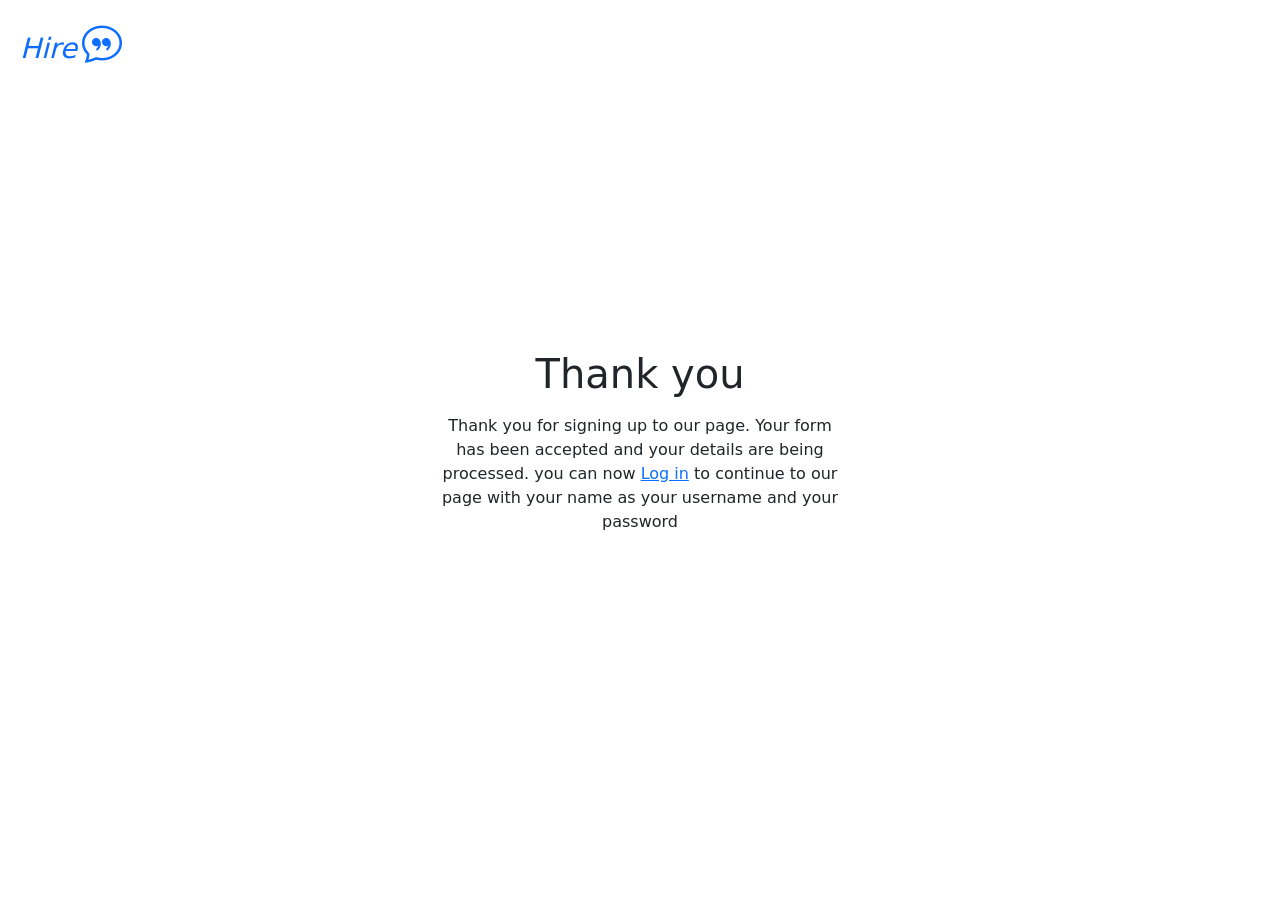
==== form-processed.html @ 8144b213 "first commit" ====
<!-- @format -->

<!DOCTYPE html>
<html lang="en">
	<head>
		<meta charset="UTF-8" />
		<meta name="viewport" content="width=device-width, initial-scale=1.0" />
		<script
			src="https://cdn.jsdelivr.net/npm/@popperjs/core@2.11.8/dist/umd/popper.min.js"
			integrity="sha384-I7E8VVD/ismYTF4hNIPjVp/Zjvgyol6VFvRkX/vR+Vc4jQkC+hVqc2pM8ODewa9r"
			crossorigin="anonymous"
		></script>
		<script
			src="https://cdn.jsdelivr.net/npm/bootstrap@5.3.5/dist/js/bootstrap.min.js"
			integrity="sha384-VQqxDN0EQCkWoxt/0vsQvZswzTHUVOImccYmSyhJTp7kGtPed0Qcx8rK9h9YEgx+"
			crossorigin="anonymous"
		></script>
		<link
			href="https://cdn.jsdelivr.net/npm/bootstrap@5.3.5/dist/css/bootstrap.min.css"
			rel="stylesheet"
			integrity="sha384-SgOJa3DmI69IUzQ2PVdRZhwQ+dy64/BUtbMJw1MZ8t5HZApcHrRKUc4W0kG879m7"
			crossorigin="anonymous"
		/>
		<link rel="stylesheet" href="style.css" />
		<link
			rel="stylesheet"
			href="https://cdn.jsdelivr.net/npm/bootstrap-icons@1.3.0/font/bootstrap-icons.css"
		/>
		<link rel="stylesheet" href="./form.css" />
		<title>Form processed</title>
	</head>
	<body class="d-flex justify-content-center align-items-center">
		<div class="container p-3 p-md-5">
			<div class="fst-italic web-logo">
				<a href="./index.html">
					<span class="h3">Hire</span>
					<i class="bi bi-chat-quote h1"></i>
				</a>
			</div>
			<h1 class="text-center mb-3">Thank you</h1>
			<p class="text-center">
				Thank you for signing up to our page. Your form has been accepted and
				your details are being processed. you can now
				<span><a href="./log-in.html">Log in</a></span> to continue to our page
				with your name as your username and your password
			</p>
		</div>
	</body>
</html>
---- form.css ----
body,html{
    width: 100vw;
    height: 100vh;
}
label{
    position: relative;
}
label::after{
    position: absolute;
    content: "*";
    right: -10px;
    top: -2px;
    font-weight: 700;
    color: rgba(241, 22, 22, 0.79);
    border-radius: 50%;
}
.container{
    width: 500px;
}
.call-out{
    position: relative;
    width: fit-content;
    height: fit-content;
    background-color: rgb(6, 74, 246);
    border-radius: 70% 50% 60% 50%;
    z-index: 10;
}
.call-out::after{
    content: '';
    position: absolute;
    width: 0;
    height: 0;
    border: 10px solid transparent ;
    border-top: 40px solid rgb(6, 74, 246);
    border-top-right-radius: 50px;
    bottom: -20px;
    transform: rotate(34deg);
    right: 5px;
    z-index: -1;
}
.mt-3{
    float: right;
}
.back-btn{
    position: absolute;
    top: 20px;
    right: 50px;
}
.btn{
    min-width: 120px;
}
.web-logo{
    position: absolute;
    top: 20px;
    left: 20px;
}
.web-logo a{
    text-decoration: none;
}
@media screen and (max-width:800px) {
    .back-btn{
        position: relative;
        top: 0;
        bottom: 0;
        right: 0;
    }
    .web-logo{
        top: 10px;
        left: 10px;
    }
    
}
@media screen and (max-width:500px) {
    .container{
        width: 100%;
    }
    
}
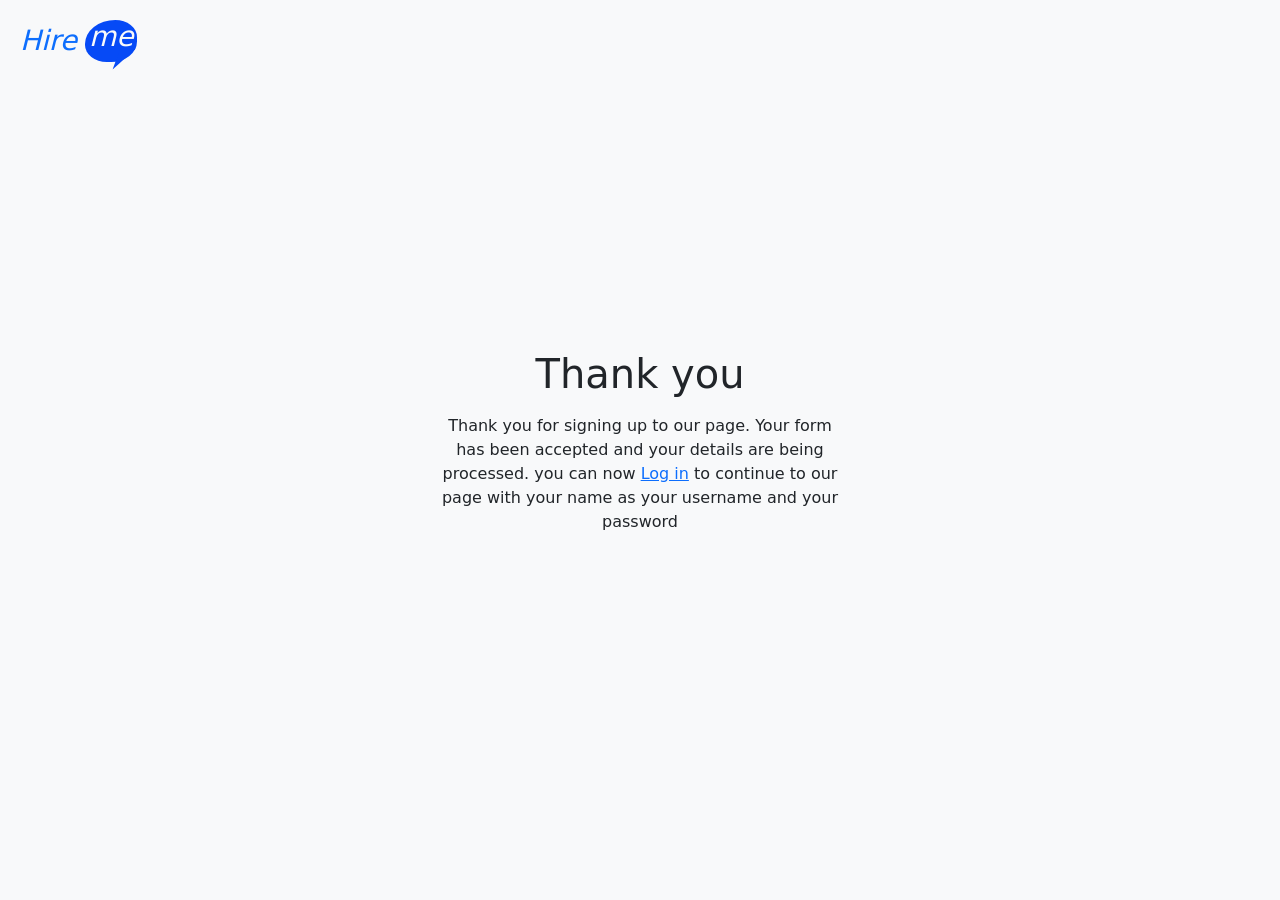
==== commit 74ac9825: "re-styling" ====
--- a/form-processed.html
+++ b/form-processed.html
@@ -29,13 +29,11 @@
 		<link rel="stylesheet" href="./form.css" />
 		<title>Form processed</title>
 	</head>
-	<body class="d-flex justify-content-center align-items-center">
+	<body class="d-flex justify-content-center bg-light  align-items-center">
 		<div class="container p-3 p-md-5">
-			<div class="fst-italic web-logo">
-				<a href="./index.html">
-					<span class="h3">Hire</span>
-					<i class="bi bi-chat-quote h1"></i>
-				</a>
+			<div class="fst-italic d-flex align-items-center gap-2 web-logo">
+				<a href="./index.html"><span class="h3 fst-italic">Hire</span></a>
+				<div class="call-out text-light text-center px-1"><h3>me</h3></div>
 			</div>
 			<h1 class="text-center mb-3">Thank you</h1>
 			<p class="text-center">
--- a/form.css
+++ b/form.css
@@ -35,7 +35,7 @@
     border-top-right-radius: 50px;
     bottom: -20px;
     transform: rotate(34deg);
-    right: 5px;
+    right: 6px;
     z-index: -1;
 }
 .mt-3{
